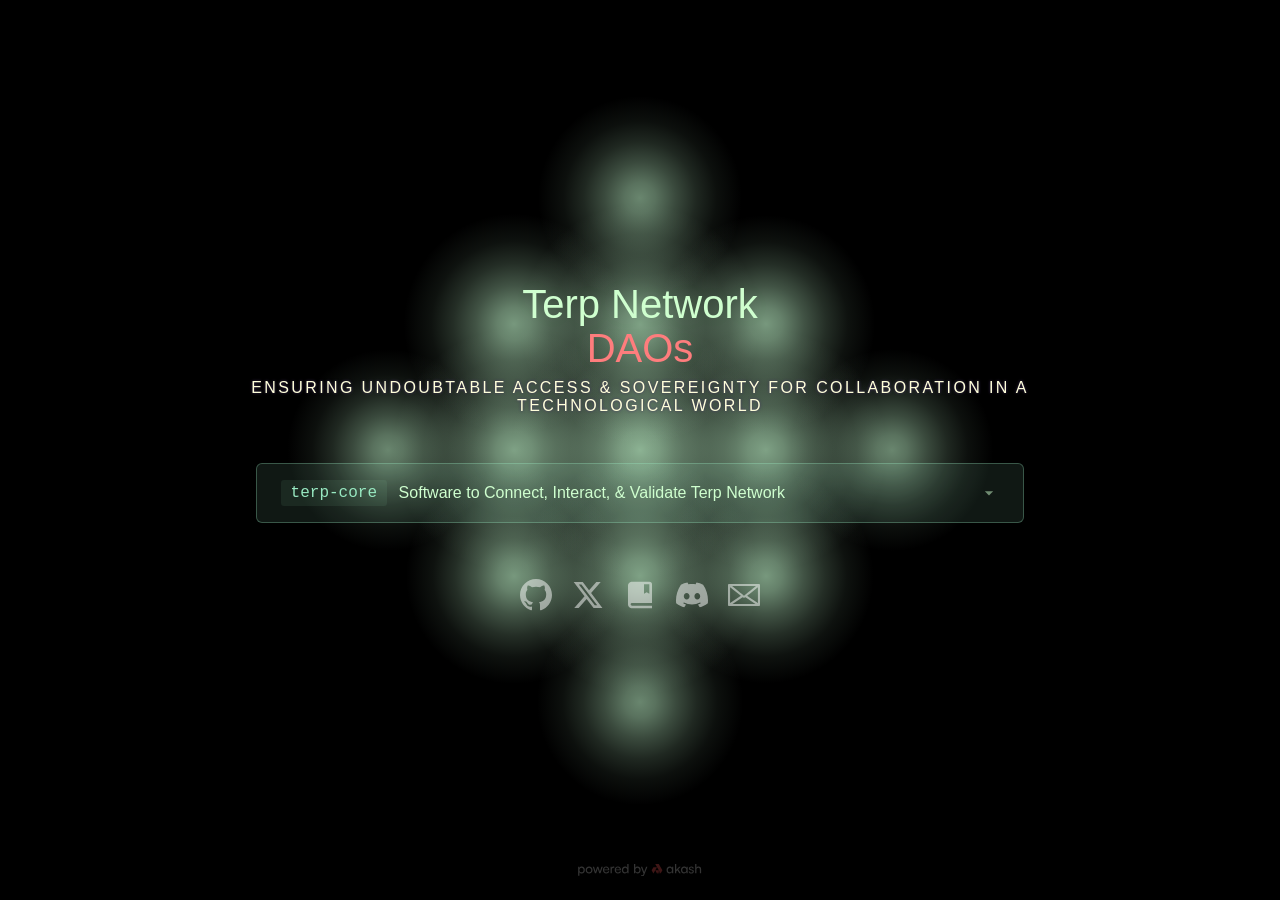
==== index.html @ 967c4ef6 "minimal html impelmentation" ====
<!-- design heavily inspired by: @willmcgugan website for <3 -->
<html lang="en">

<head>
    <meta charset="UTF-8">
    <meta name="viewport" content="width=device-width, initial-scale=1.0">
    <meta name="description"
        content="Terp Network - A L1 Blockchain dedicated to programmable censorship-resistance. Ensuring undoubtable access & sovereignty for collaboration in a technological world.">
    <title>Terp Network - Respect the Hash</title>

    <!-- Favicons -->
    <link rel="icon" type="image/x-icon" href="public/favicon/terp-32x32.png">
    <link rel="icon" type="image/png" sizes="32x32" href="public/favicon/terp-32x32.png">
    <link rel="icon" type="image/png" sizes="16x16" href="public/favicon/terp-16x16.png">
    <link rel="apple-touch-icon" sizes="180x180" href="public/favicon/terp-apple-touch.png">
    <link rel="manifest" href="public/site.webmanifest">

    <!-- Twitter -->
    <meta property="twitter:card" content="summary_large_image">
    <meta property="twitter:url" content="https://x.com/terpnetofficial/">
    <meta property="twitter:title" content="A L1 Blockchain dedicated to programmable censorship-resistance">
    <meta property="twitter:description" content="">
    <meta property="twitter:image" content="">
    <meta name="twitter:creator" content="@terpculture">

    <link rel="preconnect" href="https://fonts.cdnfonts.com/css/satoshi">
    <link rel="preconnect" href="https://fonts.gstatic.com" crossorigin="">
    <link href="https://fonts.cdnfonts.com/css/satoshi" rel="stylesheet">

    <style>
        * {
            margin: 0;
            padding: 0;
            box-sizing: border-box;
        }

        body {
            background-color: #000000;
            color: #f8f8f2;
            font-family: 'Satoshi', sans-serif;
            font-weight: 300;
            min-height: 100vh;
            position: relative;
            overflow-x: hidden;
            display: flex;
            align-items: center;
            justify-content: center;
        }

        .container {
            overflow: visible;
        }

        #glow-canvas {
            position: fixed;
            top: 0;
            left: 0;
            width: 100%;
            height: 100%;
            z-index: 0;
        }

        .container {
            max-width: 800px;
            position: relative;
            z-index: 1;
            text-align: center;
        }

        .title {
            font-size: 2.5rem;
            font-weight: 500;
            color: #cfffcf;
            margin-bottom: 0.5rem;
            text-shadow: 0 0 30px rgba(183, 255, 183, 0.068);
            display: flex;
            flex-direction: column;
            align-items: center;
            justify-content: center;
            line-height: 1.1;
        }

        .title-static {
            white-space: nowrap;
        }

        .title-rotator {
            position: relative;
            height: 2.8rem;
            overflow: hidden;
            -webkit-mask-image: linear-gradient(to bottom,
                    transparent 0%,
                    black 15%,
                    black 85%,
                    transparent 100%);
            mask-image: linear-gradient(to bottom,
                    transparent 0%,
                    black 15%,
                    black 85%,
                    transparent 100%);
        }

        .title-list {
            transition: transform 0.5s ease-in-out;
        }

        .title-item {
            height: 2.8rem;
            display: flex;
            align-items: center;
            justify-content: center;
            white-space: nowrap;
            color: #fe7d7d;
            font-weight: 500;
        }

        .subtitle {
            font-size: 1rem;
            color: #ffffda;
            text-shadow: 0 0 3px rgba(71, 50, 102, 0.935);
            text-transform: uppercase;
            letter-spacing: 0.15em;
            margin-bottom: 2rem;
        }

        .description {
            margin-top: 3rem;
            font-size: 0.9rem;
            line-height: 1.6;
            color: #d2d3d8;
            text-align: center;
            max-width: 600px;
            margin-left: auto;
            margin-right: auto;
        }

        .description a {
            color: #bd93f9;
            text-decoration: none;
            transition: opacity 0.2s ease;
        }

        .description a:hover {
            opacity: 0.8;
            text-decoration: underline;
        }



        .install-section {
            margin: 3rem auto;
            padding: 0 1rem;
            text-align: center;
            max-width: 800px;
        }

        .install-header {
            display: flex;
            align-items: center;
            gap: 0.75rem;
            padding: 1rem 1.5rem;
            background: rgba(152, 232, 193, 0.1);
            border: 1px solid rgba(152, 232, 193, 0.3);
            border-radius: 6px;
            cursor: pointer;
            transition: all 0.3s ease;
            user-select: none;
        }

        .install-header:hover {
            background: rgba(152, 232, 193, 0.15);
            border-color: rgba(152, 232, 193, 0.5);
            box-shadow: 0 0 20px rgba(152, 232, 193, 0.1);
        }

        .install-icon {
            width: 20px;
            height: 20px;
            fill: #98e8c1;
            flex-shrink: 0;
        }

        .install-header span {
            flex: 1;
            color: #cfffcf;
            font-size: 1rem;
            font-weight: 400;
            text-align: left;
        }

        .install-header-code {
            font-family: 'Courier New', monospace;
            color: #98e8c1;
            font-size: 1rem;
            font-weight: 500;
            padding: 0.25rem 0.6rem;
            background: rgba(152, 232, 193, 0.08);
            border-radius: 3px;
            white-space: nowrap;
        }

        .install-subtitle {
            text-align: center;
            background: rgba(30, 26, 26, 0.138);
             padding: 0.25rem 0.6rem;
            color: #fe7d7d;
            font-size: 0.95rem;
            font-weight: 600;
            margin-bottom: 0.75rem;
            padding-bottom: 0.5rem;
            line-height: 1.5;
        }

        .install-content {
            max-height: 0;
            overflow: hidden;
            transition: max-height 0.4s ease;
        }

        .install-content.expanded {
            max-height: 800px;
            padding-top: 1.5rem;
        }

        .install-box-container {
            background: rgba(0, 0, 0, 0.2);
            border: 1px solid rgba(207, 255, 207, 0.2);
            border-radius: 4px;
            overflow: visible;
        }

        .inline-verify {
            border-top: 1px solid rgba(207, 255, 207, 0.15);
            background: rgba(0, 0, 0, 0.15);
            padding: 0.75rem 1.2rem;
            display: flex;
            align-items: center;
            gap: 1rem;
            position: relative;
            overflow: visible;
        }

        .inline-verify-button {
            background: rgba(152, 232, 193, 0.08);
            border: 1px solid rgba(152, 232, 193, 0.25);
            color: rgba(207, 255, 207, 0.8);
            padding: 0.5rem 1rem;
            font-family: 'Satoshi', sans-serif;
            font-size: 0.75rem;
            cursor: pointer;
            border-radius: 3px;
            transition: all 0.2s ease;
            white-space: nowrap;
            display: flex;
            align-items: center;
            gap: 0.5rem;
            position: relative;
            flex-shrink: 0;
        }

        .inline-verify-button svg {
            width: 14px;
            height: 14px;
            fill: rgba(152, 232, 193, 0.7);
            transition: fill 0.2s ease;
        }

        .inline-verify-button:hover {
            background: rgba(152, 232, 193, 0.15);
            border-color: rgba(152, 232, 193, 0.4);
            color: #98e8c1;
        }

        .inline-verify-button:hover svg {
            fill: #98e8c1;
        }

        /* Tooltip Styles */
        .tooltip {
            position: absolute;
            bottom: calc(100% + 10px);
            left: 0;
            background: rgba(0, 0, 0, 0.95);
            border: 1px solid rgba(152, 232, 193, 0.3);
            border-radius: 6px;
            padding: 0.75rem;
            width: 280px;
            max-width: calc(100vw - 2rem);
            opacity: 0;
            visibility: hidden;
            transition: all 0.3s ease;
            z-index: 9999;
            pointer-events: none;
            box-shadow: 0 4px 20px rgba(0, 0, 0, 0.5);
            box-sizing: border-box;
            white-space: normal;
        }

        .tooltip::before {
            content: '';
            position: absolute;
            top: 100%;
            left: 1.5rem;
            border: 6px solid transparent;
            border-top-color: rgba(152, 232, 193, 0.3);
        }

        .tooltip::after {
            content: '';
            position: absolute;
            top: 100%;
            left: 1.5rem;
            border: 5px solid transparent;
            border-top-color: rgba(0, 0, 0, 0.95);
            margin-top: -1px;
        }

        .tooltip-trigger:hover .tooltip {
            opacity: 1;
            visibility: visible;
            bottom: calc(100% + 12px);
        }

        .tooltip-title {
            color: #98e8c1;
            font-size: 0.75rem;
            font-weight: 500;
            margin-bottom: 0.5rem;
            word-wrap: break-word;
            overflow-wrap: break-word;
            hyphens: auto;
            white-space: normal;
        }

        .tooltip-text {
            color: rgba(207, 255, 207, 0.9);
            font-size: 0.7rem;
            line-height: 1.5;
            margin-bottom: 0.5rem;
            word-wrap: break-word;
            overflow-wrap: break-word;
            hyphens: auto;
            white-space: normal;
            max-width: 100%;
        }

        .tooltip-footer {
            color: rgba(207, 255, 207, 0.5);
            font-size: 0.65rem;
            font-style: italic;
            padding-top: 0.5rem;
            border-top: 1px solid rgba(207, 255, 207, 0.1);
            word-wrap: break-word;
            overflow-wrap: break-word;
            hyphens: auto;
            white-space: normal;
            max-width: 100%;
        }

        .inline-checksum {
            display: flex;
            align-items: center;
            gap: 0.5rem;
            flex: 1;
            max-width: 500px;
        }

        .inline-checksum-value {
            flex: 1;
            background: rgba(0, 0, 0, 0.3);
            border: 1px solid rgba(207, 255, 207, 0.15);
            color: #cfffcf;
            padding: 0.4rem 0.6rem;
            font-family: 'Courier New', monospace;
            font-size: 0.65rem;
            border-radius: 3px;
            cursor: text;
            user-select: all;
            transition: all 0.2s ease;
            outline: none;
        }

        .inline-checksum-value:hover,
        .inline-checksum-value:focus {
            background: rgba(152, 232, 193, 0.08);
            border-color: rgba(152, 232, 193, 0.3);
        }

        .inline-copy-btn {
            background: rgba(0, 0, 0, 0.3);
            border: 1px solid rgba(207, 255, 207, 0.15);
            color: rgba(207, 255, 207, 0.5);
            cursor: pointer;
            padding: 0.4rem;
            border-radius: 3px;
            transition: all 0.2s ease;
            display: flex;
            align-items: center;
            justify-content: center;
        }

        .inline-copy-btn:hover {
            background: rgba(152, 232, 193, 0.1);
            border-color: rgba(152, 232, 193, 0.4);
            color: #98e8c1;
        }

        .inline-copy-btn svg {
            width: 14px;
            height: 14px;
            fill: currentColor;
        }

        @media (max-width: 700px) {
            .inline-verify {
                flex-direction: column;
                align-items: stretch;
                gap: 0.75rem;
                padding: 0.9rem 1rem;
            }

            .inline-verify-button {
                width: 100%;
                justify-content: center;
            }

            .inline-checksum {
                max-width: 100%;
            }

            .inline-checksum-value {
                font-size: 0.6rem;
            }

            .tooltip {
                width: 240px;
                left: 50%;
                transform: translateX(-50%);
            }
        }

        @media (max-width: 600px) {
            .countdown-timer {
                gap: 1rem;
            }

            .countdown-value {
                font-size: 2rem;
            }

            .countdown-label {
                font-size: 0.7rem;
            }

            .install-box {
                font-size: 0.6rem !important;
            }

            .copy-button {
                padding: 0.7rem 1rem !important;
                font-size: 0.7rem !important;
            }

            .install-tab {
                font-size: 0.65rem !important;
                padding: 0.4rem 0.8rem !important;
            }
        }

        .install-emoji {
            font-size: 1.2rem;
            user-select: none;
            flex-shrink: 0;
        }

        .install-box {
            background: transparent;
            border: none;
            font-family: 'Courier New', monospace;
            font-weight: 400;
            font-size: 0.85rem;
            color: #ffffda;
            flex: 1;
            cursor: text;
            user-select: all;
            outline: none;
            padding: 0;
        }

        .copy-button {
            background: rgba(0, 0, 0, 0.3);
            border: 1px solid rgba(207, 255, 207, 0.2);
            border-left: none;
            border-radius: 0;
            color: #cfffcf;
            padding: 0.9rem 1.3rem;
            font-family: 'Satoshi', sans-serif;
            font-weight: 300;
            font-size: 0.85rem;
            cursor: pointer;
            transition: all 0.3s ease;
            display: flex;
            align-items: center;
            justify-content: center;
            position: relative;
            overflow: hidden;
        }

        .copy-button::before {
            content: '';
            position: absolute;
            top: 0;
            left: -100%;
            width: 100%;
            height: 100%;
            background: linear-gradient(90deg, transparent, rgba(152, 232, 193, 0.1), transparent);
            transition: left 0.5s ease;
        }

        .copy-button:hover::before {
            left: 100%;
        }

        .copy-button:hover {
            background: rgba(152, 232, 193, 0.1);
            border-color: rgba(152, 232, 193, 0.5);
            color: #98e8c1;
            box-shadow: 0 0 20px rgba(152, 232, 193, 0.1);
        }

        .copy-button:active {
            background: rgba(152, 232, 193, 0.2);
            transform: scale(0.98);
        }

        .copy-button.copied {
            border-color: #98e8c1;
            background: rgba(152, 232, 193, 0.15);
        }

        .copy-button svg {
            width: 18px;
            height: 18px;
            fill: #cfffcf;
            transition: fill 0.3s ease;
        }

        .copy-button:hover svg {
            fill: #98e8c1;
        }

        .copy-button.copied svg {
            fill: #98e8c1;
        }

        .install-tabs {
            display: flex;
            gap: 0;
            margin: 0 0 1rem 0;
            border-radius: 4px 4px 0 0;
            overflow: hidden;
        }

        .install-tab {
            background: rgba(0, 0, 0, 0.3);
            border: 1px solid rgba(207, 255, 207, 0.2);
            border-bottom: none;
            color: rgba(207, 255, 207, 0.5);
            padding: 0.6rem 1.5rem;
            font-family: 'Satoshi', sans-serif;
            font-weight: 300;
            font-size: 0.8rem;
            cursor: pointer;
            transition: all 0.3s ease;
            letter-spacing: 0.05em;
            flex: 1;
            text-align: center;
            user-select: none;
            position: relative;
        }

        .install-tab:first-child {
            border-right: none;
            border-radius: 4px 0 0 0;
        }

        .install-tab:last-child {
            border-radius: 0 4px 0 0;
        }

        .install-tab::after {
            content: '';
            position: absolute;
            bottom: 0;
            left: 0;
            width: 100%;
            height: 2px;
            background: #98e8c1;
            transform: scaleX(0);
            transition: transform 0.3s ease;
        }

        .install-tab:hover {
            background: rgba(152, 232, 193, 0.05);
            color: #98e8c1;
            border-color: rgba(152, 232, 193, 0.3);
        }

        .install-tab.active {
            background: rgba(152, 232, 193, 0.1);
            color: #cfffcf;
            border-color: rgba(207, 255, 207, 0.4);
            box-shadow: 0 0 15px rgba(152, 232, 193, 0.1);
        }

        .install-tab.active::after {
            transform: scaleX(1);
        }

        .install-wrapper {
            display: flex;
            gap: 0;
            margin-bottom: 1.5rem;
        }

        .install-input-wrapper {
            background: rgba(0, 0, 0, 0.3);
            border: 1px solid rgba(207, 255, 207, 0.2);
            border-radius: 0;
            display: flex;
            align-items: center;
            flex: 1;
            padding: 0.9rem 1.2rem;
            gap: 0.7rem;
            transition: all 0.3s ease;
            backdrop-filter: blur(10px);
        }

        .install-input-wrapper:focus-within {
            border-color: rgba(152, 232, 193, 0.5);
            box-shadow: 0 0 20px rgba(152, 232, 193, 0.1);
            background: rgba(152, 232, 193, 0.05);
        }

        .verify-subsection {
            margin-top: 1rem;
        }

        .verify-header {
            display: flex;
            align-items: center;
            gap: 0.5rem;
            padding: 0.75rem 1rem;
            background: rgba(0, 0, 0, 0.2);
            border: 1px solid rgba(207, 255, 207, 0.15);
            border-radius: 4px 4px 0 0;
            cursor: pointer;
            transition: all 0.3s ease;
            user-select: none;
        }

        .verify-header:hover {
            background: rgba(152, 232, 193, 0.05);
            border-color: rgba(152, 232, 193, 0.3);
        }

        .verify-icon {
            width: 16px;
            height: 16px;
            fill: #98e8c1;
            flex-shrink: 0;
        }

        .verify-header span {
            flex: 1;
            color: rgba(207, 255, 207, 0.8);
            font-size: 0.85rem;
            font-weight: 400;
        }

        .expand-icon {
            width: 20px;
            height: 20px;
            fill: rgba(207, 255, 207, 0.5);
            transition: transform 0.3s ease;
        }

        .expand-icon.expanded {
            transform: rotate(180deg);
        }

        .verify-content {
            max-height: 0;
            overflow: hidden;
            transition: max-height 0.3s ease;
            background: rgba(0, 0, 0, 0.2);
            border: 1px solid rgba(207, 255, 207, 0.15);
            border-top: none;
            border-radius: 0 0 4px 4px;
        }

        .verify-content.expanded {
            max-height: 500px;
            padding: 1.5rem 1rem;
        }

        .verify-button {
            width: 100%;
            background: rgba(152, 232, 193, 0.1);
            border: 1px solid rgba(152, 232, 193, 0.3);
            color: #cfffcf;
            padding: 0.75rem 1.5rem;
            font-family: 'Satoshi', sans-serif;
            font-size: 0.85rem;
            cursor: pointer;
            border-radius: 4px;
            transition: all 0.3s ease;
            display: flex;
            align-items: center;
            justify-content: center;
            gap: 0.5rem;
        }

        .verify-button:hover {
            background: rgba(152, 232, 193, 0.2);
            border-color: rgba(152, 232, 193, 0.5);
            box-shadow: 0 0 15px rgba(152, 232, 193, 0.1);
        }

        .verify-button:active {
            transform: scale(0.98);
        }

        .checksum-result {
            margin-top: 1rem;
            padding: 1rem;
            background: rgba(0, 0, 0, 0.3);
            border-radius: 4px;
        }

        .checksum-result .checksum-label {
            color: rgba(207, 255, 207, 0.6);
            font-size: 0.75rem;
            font-weight: 500;
            margin-bottom: 0.5rem;
        }

        .checksum-display {
            display: flex;
            align-items: center;
            gap: 0.5rem;
        }

        .checksum-value {
            flex: 1;
            color: #cfffcf;
            word-break: break-all;
            user-select: all;
            cursor: text;
            padding: 0.5rem;
            background: rgba(0, 0, 0, 0.4);
            border-radius: 4px;
            font-family: 'Courier New', monospace;
            font-size: 0.7rem;
            transition: all 0.2s ease;
        }

        .checksum-value:hover {
            background: rgba(152, 232, 193, 0.1);
        }

        .checksum-copy-btn {
            background: transparent;
            border: 1px solid rgba(207, 255, 207, 0.2);
            color: rgba(207, 255, 207, 0.5);
            cursor: pointer;
            padding: 0.5rem;
            border-radius: 4px;
            transition: all 0.2s ease;
            display: flex;
            align-items: center;
            justify-content: center;
        }

        .checksum-copy-btn:hover {
            background: rgba(152, 232, 193, 0.1);
            border-color: rgba(152, 232, 193, 0.5);
            color: #98e8c1;
        }

        .checksum-copy-btn svg {
            width: 16px;
            height: 16px;
            fill: currentColor;
        }

        .verify-hint {
            margin-top: 1rem;
            font-size: 0.75rem;
            color: rgba(207, 255, 207, 0.5);
            line-height: 1.5;
            text-align: center;
        }

        .social-link {
            display: inline-flex;
            align-items: center;
            justify-content: center;
            margin-top: 0.5rem;
            margin-left: 0.5rem;
            margin-right: 0.5rem;
        }

        .social-link svg {
            width: 32px;
            height: 32px;
            fill: #ffffff;
            opacity: 0.5;
            transition: fill 0.2s ease, opacity 0.2s ease;
        }

        .social-link:hover svg {
            fill: #98e8c1;
            opacity: 1;
        }


        .footer {
            position: fixed;
            bottom: 0;
            left: 0;
            width: 100%;
            text-align: center;
            font-size: 0.8rem;
            font-weight: 500;
            color: #6272a4;
            padding: 1.5rem;
            z-index: 10;
        }

        .footer svg {
            opacity: 25%;
            max-width: 100%;
            width: 10%;
            height: auto;
        }
    </style>
</head>

<body>
    <canvas id="glow-canvas"></canvas>
    <div class="container">
        <div class="title">
            <span class="title-static">Terp Network</span>
            <div class="title-rotator">
                <div class="title-list" id="titleList">
                    <div class="title-item">DAOs</div>
                    <div class="title-item">Staking</div>
                    <div class="title-item">Validators</div>
                    <div class="title-item">Tokenization</div>
                    <div class="title-item">WASM</div>
                    <div class="title-item">Smart Contracts</div>
                    <div class="title-item">Privacy</div>
                    <div class="title-item">Account Abstraction</div>
                    <div class="title-item">Interoperability</div>
                    <div class="title-item">Modularity</div>
                    <div class="title-item">Transparency</div>
                    <div class="title-item">Openness</div>
                    <div class="title-item">Governance</div>
                    <div class="title-item">Technology</div>
                    <div class="title-item">Trustlessness</div>
                    <div class="title-item">Permissionlessness</div>
                </div>
            </div>
        </div>
        <div class="subtitle">Ensuring undoubtable access & sovereignty for collaboration in a technological world</div>

        <div class="install-section">
            <!-- Main Installation Header -->
            <div class="install-header" onclick="toggleInstall()">
                <code class="install-header-code">terp-core</code>
                <span>Software to Connect, Interact, & Validate Terp Network</span>
                <svg xmlns="http://www.w3.org/2000/svg" viewBox="0 0 24 24" class="expand-icon"
                    id="install-expand-icon">
                    <path d="M7 10l5 5 5-5z" />
                </svg>
            </div>

            <!-- Installation Content (Collapsible) -->
            <div class="install-content" id="install-content">
                <div class="install-subtitle">
                To install the primary software for Terp-Network, copy and paste this script into your terminal:
                </div>
                <div class="install-tabs">
                    <div class="install-tab active" data-tab="shell" onclick="switchTab('shell')">macOS &amp; Linux
                    </div>
                    <!-- <div class="install-tab" data-tab="python" onclick="switchTab('python')">UV TOOL</div> -->
                </div>

                <div class="install-box-container">
                    <div class="install-wrapper">
                        <div class="install-input-wrapper">
                            <input type="text" class="install-box" id="install-command"
                                value="curl -sL https://terp.network/install | python3" size="50" readonly=""
                                onclick="this.select()">
                        </div>
                        <button class="copy-button" onclick="copyToClipboard()">
                            <svg xmlns="http://www.w3.org/2000/svg" viewBox="0 0 24 24">
                                <path
                                    d="M16 1H4c-1.1 0-2 .9-2 2v14h2V3h12V1zm3 4H8c-1.1 0-2 .9-2 2v14c0 1.1.9 2 2 2h11c1.1 0 2-.9 2-2V7c0-1.1-.9-2-2-2zm0 16H8V7h11v14z">
                                </path>
                            </svg>
                        </button>
                    </div>

                    <!-- Inline Verification Section -->
                    <div class="inline-verify">
                        <button onclick="verifyInstallerChecksums()" class="inline-verify-button tooltip-trigger">
                            <svg xmlns="http://www.w3.org/2000/svg" viewBox="0 0 24 24">
                                <path
                                    d="M12 1L3 5v6c0 5.55 3.84 10.74 9 12 5.16-1.26 9-6.45 9-12V5l-9-4zm-2 16l-4-4 1.41-1.41L10 14.17l6.59-6.59L18 9l-8 8z" />
                            </svg>
                            <span>Verify Install Tooling Integrity</span>
                            <div class="tooltip">
                                <div class="tooltip-title">Client-Side Verification</div>
                                <div class="tooltip-text">
                                    Calculates SHA-256 hash of the installer script directly in your browser.
                                    Compare this with checksums from trusted sources (GitHub, docs) before running.
                                </div>
                                <div class="tooltip-footer">
                                    🔮 Future: On-chain verification via smart contract
                                </div>
                            </div>
                        </button>
                        <div class="inline-checksum" id="inline-checksum" style="display: none;">
                            <input type="text" class="inline-checksum-value" id="sha256-checksum" readonly
                                value="Click Verify">
                            <button class="inline-copy-btn" onclick="copyChecksum('sha256')" title="Copy checksum">
                                <svg xmlns="http://www.w3.org/2000/svg" viewBox="0 0 24 24">
                                    <path
                                        d="M16 1H4c-1.1 0-2 .9-2 2v14h2V3h12V1zm3 4H8c-1.1 0-2 .9-2 2v14c0 1.1.9 2 2 2h11c1.1 0 2-.9 2-2V7c0-1.1-.9-2-2-2zm0 16H8V7h11v14z" />
                                </svg>
                            </button>
                        </div>
                    </div>
                </div>
            </div>
        </div>

        <div class="description">
            <a href="https://github.com/terpnetwork" class="social-link" title="GitHub">
                <svg xmlns="http://www.w3.org/2000/svg" viewBox="0 0 24 24">
                    <path
                        d="M12 0c-6.626 0-12 5.373-12 12 0 5.302 3.438 9.8 8.207 11.387.599.111.793-.261.793-.577v-2.234c-3.338.726-4.033-1.416-4.033-1.416-.546-1.387-1.333-1.756-1.333-1.756-1.089-.745.083-.729.083-.729 1.205.084 1.839 1.237 1.839 1.237 1.07 1.834 2.807 1.304 3.492.997.107-.775.418-1.305.762-1.604-2.665-.305-5.467-1.334-5.467-5.931 0-1.311.469-2.381 1.236-3.221-.124-.303-.535-1.524.117-3.176 0 0 1.008-.322 3.301 1.23.957-.266 1.983-.399 3.003-.404 1.02.005 2.047.138 3.006.404 2.291-1.552 3.297-1.23 3.297-1.23.653 1.653.242 2.874.118 3.176.77.84 1.235 1.911 1.235 3.221 0 4.609-2.807 5.624-5.479 5.921.43.372.823 1.102.823 2.222v3.293c0 .319.192.694.801.576 4.765-1.589 8.199-6.086 8.199-11.386 0-6.627-5.373-12-12-12z">
                    </path>
                </svg>
            </a>
            <a href="https://x.com/terpnetofficial" class="social-link" title="Twitter">
                <svg xmlns="http://www.w3.org/2000/svg" viewBox="0 0 24 24">
                    <path
                        d="M18.244 2.25h3.308l-7.227 8.26 8.502 11.24H16.17l-5.214-6.817L4.99 21.75H1.68l7.73-8.835L1.254 2.25H8.08l4.713 6.231zm-1.161 17.52h1.833L7.084 4.126H5.117z">
                    </path>
                </svg>
            </a>
            <a href="https://docs.terp.network" class="social-link" title="Docs">
                <svg xmlns="http://www.w3.org/2000/svg" viewBox="0 0 24 24">
                    <path
                        d="M19 2H6c-1.206 0-3 .799-3 3v14c0 2.201 1.794 3 3 3h15v-2H6.012C5.55 19.988 5 19.806 5 19c0-.101.009-.191.024-.273.112-.576.584-.717.988-.727H21V4a2 2 0 0 0-2-2zm0 9-2-1-2 1V4h4v7z">
                    </path>
                </svg>
            </a>
            <a href="https://discord.gg/W3QnHe77S6" class="social-link" title="Discord">
                <svg xmlns="http://www.w3.org/2000/svg" xmlns:xlink="http://www.w3.org/1999/xlink" width="800px"
                    height="800px" viewBox="0 -28.5 256 256" version="1.1" preserveAspectRatio="xMidYMid">
                    <g>
                        <path
                            d="M216.856339,16.5966031 C200.285002,8.84328665 182.566144,3.2084988 164.041564,0 C161.766523,4.11318106 159.108624,9.64549908 157.276099,14.0464379 C137.583995,11.0849896 118.072967,11.0849896 98.7430163,14.0464379 C96.9108417,9.64549908 94.1925838,4.11318106 91.8971895,0 C73.3526068,3.2084988 55.6133949,8.86399117 39.0420583,16.6376612 C5.61752293,67.146514 -3.4433191,116.400813 1.08711069,164.955721 C23.2560196,181.510915 44.7403634,191.567697 65.8621325,198.148576 C71.0772151,190.971126 75.7283628,183.341335 79.7352139,175.300261 C72.104019,172.400575 64.7949724,168.822202 57.8887866,164.667963 C59.7209612,163.310589 61.5131304,161.891452 63.2445898,160.431257 C105.36741,180.133187 151.134928,180.133187 192.754523,160.431257 C194.506336,161.891452 196.298154,163.310589 198.110326,164.667963 C191.183787,168.842556 183.854737,172.420929 176.223542,175.320965 C180.230393,183.341335 184.861538,190.991831 190.096624,198.16893 C211.238746,191.588051 232.743023,181.531619 254.911949,164.955721 C260.227747,108.668201 245.831087,59.8662432 216.856339,16.5966031 Z M85.4738752,135.09489 C72.8290281,135.09489 62.4592217,123.290155 62.4592217,108.914901 C62.4592217,94.5396472 72.607595,82.7145587 85.4738752,82.7145587 C98.3405064,82.7145587 108.709962,94.5189427 108.488529,108.914901 C108.508531,123.290155 98.3405064,135.09489 85.4738752,135.09489 Z M170.525237,135.09489 C157.88039,135.09489 147.510584,123.290155 147.510584,108.914901 C147.510584,94.5396472 157.658606,82.7145587 170.525237,82.7145587 C183.391518,82.7145587 193.761324,94.5189427 193.539891,108.914901 C193.539891,123.290155 183.391518,135.09489 170.525237,135.09489 Z">

                        </path>
                    </g>
                </svg>
            </a>

            <a href="mailto:team.terp@protonmail.com" class="social-link" title="Email team.terp@protonmail.com">
                <svg xmlns="http://www.w3.org/2000/svg" xmlns:xlink="http://www.w3.org/1999/xlink" fill="#000000"
                    version="1.1" id="Layer_1" viewBox="0 0 512 512">
                    <path
                        d="M495.313,79.017H16.687C7.639,79.017,0,86.359,0,95.704v320.592c0,9.216,7.471,16.687,16.687,16.687h478.625    c9.216,0,16.687-7.471,16.687-16.687V95.704C512,86.326,504.297,79.017,495.313,79.017z M447.954,112.391L255.999,266.844    c-5.689-4.578-177.914-143.155-191.955-154.453H447.954z M33.375,130.55l172.697,138.958L33.375,385.815V130.55z M72.64,399.608    l160.655-108.197c2.542,2.045,10.07,9.1,22.705,9.1c12.32,0,19.541-6.554,22.767-9.15l161.409,108.247H72.64z M478.624,385.21    L306.006,269.444L478.624,130.55V385.21z" />

                </svg>
            </a>
        </div>


        <div class="footer">
            <a href="https://akash.network" title="Akash Network">
                <svg width="1007" height="102" viewBox="0 0 1007 102" fill="none" xmlns="http://www.w3.org/2000/svg">
                    <path fill-rule="evenodd" clip-rule="evenodd"
                        d="M803.335 76.0557V60.7423L812.479 51.1576L828.233 76.0557H840.131L819.64 43.6662L840.241 22.1834H827.242L803.335 47.5221V0.0351562H792.979V76.0557H803.335ZM769.782 22.1834L769.011 32.0985C765.485 24.3867 757.663 20.641 749.401 20.641C733.977 20.641 724.062 32.2087 724.062 48.7339C724.062 65.149 733.206 77.4879 749.07 77.4879C757.994 77.4879 764.934 73.1913 768.57 66.2507L769.451 76.0557H778.926V22.1834H769.782ZM768.35 49.1746C768.35 60.3016 761.85 68.1235 751.274 68.1235C740.697 68.1235 734.528 60.1914 734.528 49.1746C734.528 38.0476 740.808 30.1155 751.384 30.1155C761.96 30.1155 768.35 37.9374 768.35 49.1746ZM886.981 32.0985L887.752 22.1834H896.896V76.0557H887.422L886.541 66.2507C882.905 73.1913 875.964 77.4879 867.041 77.4879C851.176 77.4879 842.032 65.149 842.032 48.7339C842.032 32.2087 851.948 20.641 867.371 20.641C875.634 20.641 883.456 24.3867 886.981 32.0985ZM869.244 68.1235C879.82 68.1235 886.32 60.3016 886.32 49.1746C886.32 37.9374 879.93 30.1155 869.354 30.1155C858.778 30.1155 852.498 38.0476 852.498 49.1746C852.498 60.1914 858.668 68.1235 869.244 68.1235ZM905.247 60.4118C905.247 70.6574 913.289 77.3777 925.958 77.3777C938.738 77.3777 947.551 70.8778 947.551 60.6321C947.551 52.5898 943.034 48.4034 933.891 46.2L924.416 43.8865C919.128 42.5645 916.484 40.1408 916.484 36.5052C916.484 31.5477 920.119 28.6833 926.619 28.6833C932.899 28.6833 936.535 32.0985 936.755 37.4967H946.67C946.45 27.2511 938.738 20.641 926.95 20.641C915.052 20.641 906.679 26.9206 906.679 36.8357C906.679 44.7679 911.196 49.5051 920.78 51.8186L930.255 54.022C935.874 55.4542 937.636 57.6576 937.636 61.2931C937.636 66.2507 933.45 69.2252 926.179 69.2252C919.348 69.2252 915.162 65.9202 915.162 60.4118H905.247ZM983.713 30.1155C973.688 30.1155 968.29 37.3866 968.29 46.6407V75.9455H957.934V0.0351562H968.29V30.446C971.705 24.6071 978.205 20.641 986.578 20.641C1000.35 20.641 1006.96 29.3443 1006.96 43.1153V76.0557H996.603V45.4289C996.603 34.5222 991.425 30.1155 983.713 30.1155ZM383.618 77.3895C392.211 77.3895 399.482 73.6438 403.008 66.2625L403.889 76.0675H413.143V0.300799H402.897V30.8985C399.262 24.2884 392.321 20.6528 384.059 20.6528C368.084 20.6528 358.5 32.7714 358.5 49.2966C358.5 65.7117 367.974 77.3895 383.618 77.3895ZM385.711 68.0252C375.135 68.0252 368.966 60.0931 368.966 48.9661C368.966 37.9493 375.135 30.0171 385.711 30.0171C396.287 30.0171 402.787 37.9493 402.787 48.9661C402.787 60.2033 396.287 68.0252 385.711 68.0252ZM11.2611 95.131H0.905273V22.1952H10.2696L11.0408 31.89C14.6763 24.5087 21.9474 20.6528 30.5406 20.6528C45.9641 20.6528 55.5488 32.2205 55.5488 48.7458C55.5488 65.1608 46.515 77.4997 30.5406 77.4997C21.9474 77.4997 14.7865 73.8641 11.2611 67.254V95.131ZM28.3372 30.1273C17.761 30.1273 11.3713 37.9493 11.3713 49.1864C11.3713 60.2033 17.761 68.1354 28.3372 68.1354C38.9133 68.1354 45.1929 60.2033 45.1929 49.1864C45.1929 38.0594 38.9133 30.1273 28.3372 30.1273ZM90.4291 77.3895C74.2343 77.3895 62.3362 65.7117 62.3362 49.0763C62.3362 32.4408 74.2343 20.763 90.4291 20.763C106.514 20.763 118.412 32.4408 118.412 49.0763C118.412 65.7117 106.514 77.3895 90.4291 77.3895ZM90.4291 30.0171C79.9631 30.0171 72.8022 37.8391 72.8022 49.0763C72.8022 60.3134 79.9631 68.1354 90.4291 68.1354C100.785 68.1354 108.056 60.3134 108.056 49.0763C108.056 37.8391 100.785 30.0171 90.4291 30.0171ZM137.867 76.0675H148.113L157.477 47.3136C159.46 40.8136 160.451 37.2883 161.002 34.6442C161.553 37.6188 162.655 41.8052 164.417 47.2034L173.782 76.0675H183.587L201.985 22.1952H191.188L182.155 50.178C180.612 54.9152 179.621 58.6609 178.739 62.9575C177.858 59.1016 176.095 52.822 175.214 50.178L166.29 22.1952H155.714L146.68 50.178C145.468 53.7033 144.036 58.2202 143.155 62.9575C142.163 58.2202 141.062 54.144 139.85 50.178L130.926 22.1952H120.24L137.867 76.0675ZM255.54 59.3219C252.896 70.8896 243.862 77.3895 230.531 77.3895C214.667 77.3895 203.76 65.932 203.76 49.1864C203.76 32.3307 214.447 20.6528 230.091 20.6528C245.404 20.6528 255.429 31.229 255.429 47.2034V51.0593L213.786 51.1695C214.557 62.5168 220.506 68.7964 230.752 68.7964C238.794 68.7964 244.082 65.4913 245.845 59.3219H255.54ZM245.074 44.2289C245.074 35.3052 239.235 29.3561 230.091 29.3561C221.057 29.3561 215.328 34.7544 214.006 44.2289H245.074ZM296.742 21.7545C294.648 21.3138 293.106 21.0935 291.233 21.0935C283.852 21.0935 278.454 24.8392 276.25 30.4578L275.589 22.3054H265.895V76.0675H276.25V47.5339C276.25 37.1781 282.31 31.229 292.115 31.229H296.742V21.7545ZM351.67 59.3219C349.026 70.8896 339.992 77.3895 326.662 77.3895C310.798 77.3895 299.891 65.932 299.891 49.1864C299.891 32.3307 310.577 20.6528 326.221 20.6528C341.535 20.6528 351.56 31.229 351.56 47.2034V51.0593L309.916 51.1695C310.687 62.5168 316.637 68.7964 326.882 68.7964C334.924 68.7964 340.213 65.4913 341.975 59.3219H351.67ZM341.204 44.2289C341.204 35.3052 335.365 29.3561 326.221 29.3561C317.187 29.3561 311.459 34.7544 310.137 44.2289H341.204ZM466.991 76.0675L467.762 66.2625C471.288 73.6438 478.449 77.3895 486.932 77.3895C502.576 77.3895 512.27 65.7117 512.27 49.4068C512.27 32.7714 503.016 20.6528 487.593 20.6528C478.779 20.6528 471.508 24.3986 467.983 31.4493V0.300799H457.627V76.0675H466.991ZM468.093 48.9661C468.093 37.9493 474.483 30.0171 485.059 30.0171C495.635 30.0171 501.915 37.9493 501.915 48.9661C501.915 60.0931 495.635 68.0252 485.059 68.0252C474.483 68.0252 468.093 60.2033 468.093 48.9661ZM515.576 100.194C518.331 100.855 521.195 101.296 524.61 101.296C532.873 101.296 538.271 97.4402 541.907 88.186L567.355 22.1952H556.669L540.695 65.6015L525.051 22.1952H514.144L535.847 78.9319L533.974 84.1098C531.441 90.9402 527.475 91.7114 522.517 91.7114H515.576V100.194Z"
                        fill="#CECECE" />
                    <path d="M660.828 51.333L675.353 76.9956H646.012L631.333 51.333H660.828Z"
                        fill="url(#paint0_linear_233_453)" />
                    <path d="M675.345 77L690 51.3374L660.667 0H631.333L675.345 77Z" fill="#FA5757" />
                    <path d="M616.667 25.6562H646L616.679 76.9938L602 51.3312L616.667 25.6562Z" fill="#FA5757" />
                    <defs>
                        <linearGradient id="paint0_linear_233_453" x1="648.003" y1="59.1623" x2="675.376" y2="76.9297"
                            gradientUnits="userSpaceOnUse">
                            <stop stop-color="#FA5757" />
                            <stop offset="0.0240912" stop-color="#FA5757" stop-opacity="0.99831" />
                            <stop offset="0.045037" stop-color="#FA5757" stop-opacity="0.992615" />
                            <stop offset="0.064967" stop-color="#FA5757" stop-opacity="0.981977" />
                            <stop offset="0.0860106" stop-color="#FA5757" stop-opacity="0.96546" />
                            <stop offset="0.110297" stop-color="#FA5757" stop-opacity="0.942125" />
                            <stop offset="0.139956" stop-color="#FA5757" stop-opacity="0.911036" />
                            <stop offset="0.177117" stop-color="#FA5757" stop-opacity="0.871255" />
                            <stop offset="0.223909" stop-color="#FA5757" stop-opacity="0.821844" />
                            <stop offset="0.282462" stop-color="#FA5757" stop-opacity="0.761867" />
                            <stop offset="0.354904" stop-color="#FA5757" stop-opacity="0.690386" />
                            <stop offset="0.443367" stop-color="#FA5757" stop-opacity="0.606463" />
                            <stop offset="0.549978" stop-color="#FA5757" stop-opacity="0.509162" />
                            <stop offset="0.676868" stop-color="#FA5757" stop-opacity="0.397545" />
                            <stop offset="0.826165" stop-color="#FA5757" stop-opacity="0.270674" />
                            <stop offset="1" stop-color="#FA5757" stop-opacity="0.127613" />
                        </linearGradient>
                    </defs>
                </svg>
            </a>
        </div>
    </div>

    <script>
        // Install commands for different platforms
        const installCommands = {
            shell: "curl -sL https://terp.network/install | python3",
            python: "uvx --from terp-core terpd"
        };

        // Switch between install tabs
        function switchTab(tab) {
            // Update tab active state
            document.querySelectorAll('.install-tab').forEach(el => {
                el.classList.remove('active');
            });
            document.querySelector(`[data-tab="${tab}"]`).classList.add('active');

            // Update install command
            const commandInput = document.getElementById('install-command');
            commandInput.value = installCommands[tab];
            commandInput.size = installCommands[tab].length + 10;
        }

        // Copy install command to clipboard
        function copyToClipboard() {
            const commandInput = document.getElementById('install-command');
            commandInput.select();
            commandInput.setSelectionRange(0, 99999); // For mobile devices

            try {
                navigator.clipboard.writeText(commandInput.value).then(() => {
                    // Visual feedback
                    const button = event.currentTarget;
                    button.classList.add('copied');
                    setTimeout(() => {
                        button.classList.remove('copied');
                    }, 2000);
                }).catch(err => {
                    // Fallback for older browsers
                    document.execCommand('copy');
                    const button = event.currentTarget;
                    button.classList.add('copied');
                    setTimeout(() => {
                        button.classList.remove('copied');
                    }, 2000);
                });
            } catch (err) {
                console.error('Failed to copy:', err);
            }
        }

        // Toggle install section
        function toggleInstall() {
            const content = document.getElementById('install-content');
            const icon = document.getElementById('install-expand-icon');

            if (content.classList.contains('expanded')) {
                content.classList.remove('expanded');
                icon.classList.remove('expanded');
            } else {
                content.classList.add('expanded');
                icon.classList.add('expanded');
            }
        }

        // Copy checksum to clipboard
        function copyChecksum(type) {
            const checksumElement = document.getElementById(`${type}-checksum`);
            const checksum = checksumElement.value;

            if (checksum === 'Click Calculate' || checksum === 'Calculating...' || checksum.includes('Error')) return;

            // Select and copy
            checksumElement.select();
            checksumElement.setSelectionRange(0, 99999);

            navigator.clipboard.writeText(checksum).then(() => {
                // Visual feedback
                const originalBg = checksumElement.style.background;
                const originalBorder = checksumElement.style.borderColor;
                checksumElement.style.background = 'rgba(152, 232, 193, 0.25)';
                checksumElement.style.borderColor = 'rgba(152, 232, 193, 0.5)';
                setTimeout(() => {
                    checksumElement.style.background = originalBg || 'rgba(0, 0, 0, 0.3)';
                    checksumElement.style.borderColor = originalBorder || 'rgba(207, 255, 207, 0.15)';
                }, 1000);
            }).catch(err => {
                console.error('Failed to copy checksum:', err);
            });
        }

        // Calculate SHA-256 checksum
        async function calculateSHA256(content) {
            const encoder = new TextEncoder();
            const data = encoder.encode(content);
            const hashBuffer = await crypto.subtle.digest('SHA-256', data);
            const hashArray = Array.from(new Uint8Array(hashBuffer));
            return hashArray.map(b => b.toString(16).padStart(2, '0')).join('');
        }

        // Fetch and verify installer script checksums
        async function verifyInstallerChecksums() {
            const sha256Element = document.getElementById('sha256-checksum');
            const inlineChecksumDiv = document.getElementById('inline-checksum');

            // Show loading state
            sha256Element.value = 'Calculating...';
            sha256Element.style.color = '#cfffcf';
            inlineChecksumDiv.style.display = 'flex';

            try {
                let scriptContent;

                // Try fetching from nginx endpoint first
                try {
                    const response = await fetch('/install');
                    if (response.ok) {
                        scriptContent = await response.text();
                    } else {
                        throw new Error('Nginx endpoint not available');
                    }
                } catch (fetchError) {
                    // Fallback: try direct file path (for local development)
                    console.log('Trying fallback path...');
                    const fallbackResponse = await fetch('install/terp-installer.py');
                    if (!fallbackResponse.ok) {
                        throw new Error(`Failed to fetch installer script`);
                    }
                    scriptContent = await fallbackResponse.text();
                }

                // Calculate SHA-256
                const sha256 = await calculateSHA256(scriptContent);
                sha256Element.value = sha256;

                // Highlight the checksum briefly
                sha256Element.style.background = 'rgba(152, 232, 193, 0.2)';
                sha256Element.style.borderColor = 'rgba(152, 232, 193, 0.4)';
                setTimeout(() => {
                    sha256Element.style.background = 'rgba(0, 0, 0, 0.3)';
                    sha256Element.style.borderColor = 'rgba(207, 255, 207, 0.15)';
                }, 2000);

            } catch (error) {
                console.error('Failed to verify checksums:', error);
                sha256Element.value = `Error: ${error.message}`;
                sha256Element.style.color = '#fe7d7d';
            }
        }

        // Title word rotator
        (function () {
            const titleList = document.getElementById('titleList');
            const itemHeight = 2.8;
            const totalItems = 16;
            let currentIndex = 0;

            function rotateTitle() {
                currentIndex++;
                titleList.style.transform = `translateY(-${currentIndex * itemHeight}rem)`;

                if (currentIndex >= totalItems) {
                    setTimeout(() => {
                        titleList.style.transition = 'none';
                        currentIndex = 0;
                        titleList.style.transform = `translateY(0)`;
                        setTimeout(() => {
                            titleList.style.transition = 'transform 0.5s ease-in-out';
                        }, 50);
                    }, 500);
                }
            }

            setTimeout(() => {
                rotateTitle();
                setInterval(rotateTitle, 2500);
            }, 2000);
        })();

        // Glowing orbs pattern
        const canvas = document.getElementById('glow-canvas');
        const ctx = canvas.getContext('2d');
        let width, height, centerX, centerY;
        let time = 0;

        function resizeCanvas() {
            width = window.innerWidth;
            height = window.innerHeight;
            canvas.width = width;
            canvas.height = height;
            centerX = width / 2;
            centerY = height / 2;
        }

        resizeCanvas();
        window.addEventListener('resize', resizeCanvas);

        // Diamond grid pattern matching the reference image
        // Structure: cross shape forming a diamond lattice with D4 symmetry
        // Grid coordinates where spacing = 1 unit, then scaled

        const gridSpacing = 1.0; // Unit spacing between orbs

        // All orbs have similar size/brightness for uniform bokeh look
        const orbPositions = [
            // Center orb (brightest)
            { x: 0, y: 0, size: 0.9, brightness: 1.0 },

            // Inner ring - 4 orbs adjacent to center (forms small diamond)
            { x: -1, y: 0, size: 0.85, brightness: 0.9 },
            { x: 1, y: 0, size: 0.85, brightness: 0.9 },
            { x: 0, y: -1, size: 0.85, brightness: 0.9 },
            { x: 0, y: 1, size: 0.85, brightness: 0.9 },

            // Diagonal positions (corners of inner 3x3)
            { x: -1, y: -1, size: 0.8, brightness: 0.85 },
            { x: 1, y: -1, size: 0.8, brightness: 0.85 },
            { x: -1, y: 1, size: 0.8, brightness: 0.85 },
            { x: 1, y: 1, size: 0.8, brightness: 0.85 },

            // Outer cardinal tips (extends the cross)
            { x: -2, y: 0, size: 0.75, brightness: 0.75 },
            { x: 2, y: 0, size: 0.75, brightness: 0.75 },
            { x: 0, y: -2, size: 0.75, brightness: 0.75 },
            { x: 0, y: 2, size: 0.75, brightness: 0.75 },
        ];

        // Pale minty green color matching reference image
        const glowColor = { r: 200, g: 255, b: 210 };

        function drawOrb(x, y, baseRadius, brightness, pulseOffset) {
            // Subtle pulsing for organic feel
            const pulse = 1 + 0.03 * Math.sin(time * 0.0008 + pulseOffset);
            const radius = baseRadius * pulse;

            // Create soft bokeh gradient - very diffused edges
            const gradient = ctx.createRadialGradient(x, y, 0, x, y, radius);

            // Core is slightly more opaque, edges very soft
            const alpha = brightness * 0.7;
            gradient.addColorStop(0, `rgba(${glowColor.r}, ${glowColor.g}, ${glowColor.b}, ${alpha})`);
            gradient.addColorStop(0.15, `rgba(${glowColor.r}, ${glowColor.g}, ${glowColor.b}, ${alpha * 0.85})`);
            gradient.addColorStop(0.35, `rgba(${glowColor.r}, ${glowColor.g}, ${glowColor.b}, ${alpha * 0.55})`);
            gradient.addColorStop(0.55, `rgba(${glowColor.r}, ${glowColor.g}, ${glowColor.b}, ${alpha * 0.3})`);
            gradient.addColorStop(0.75, `rgba(${glowColor.r}, ${glowColor.g}, ${glowColor.b}, ${alpha * 0.12})`);
            gradient.addColorStop(1, `rgba(${glowColor.r}, ${glowColor.g}, ${glowColor.b}, 0)`);

            ctx.beginPath();
            ctx.arc(x, y, radius, 0, Math.PI * 2);
            ctx.fillStyle = gradient;
            ctx.fill();
        }

        function draw(timestamp) {
            time = timestamp;

            // Clear to pure black
            ctx.fillStyle = '#000000';
            ctx.fillRect(0, 0, width, height);

            // Grid spacing scales with screen size - increased for larger pattern
            const gridUnit = Math.min(width, height) * 0.14;
            const orbRadius = gridUnit * 1.1; // Orbs overlap for soft blending

            // Draw each orb
            orbPositions.forEach((orb, index) => {
                const x = centerX + orb.x * gridUnit;
                const y = centerY + orb.y * gridUnit;
                const radius = orbRadius * orb.size;
                const pulseOffset = index * 0.4;

                drawOrb(x, y, radius, orb.brightness, pulseOffset);
            });

            requestAnimationFrame(draw);
        }

        requestAnimationFrame(draw);
    </script>
</body>

</html>
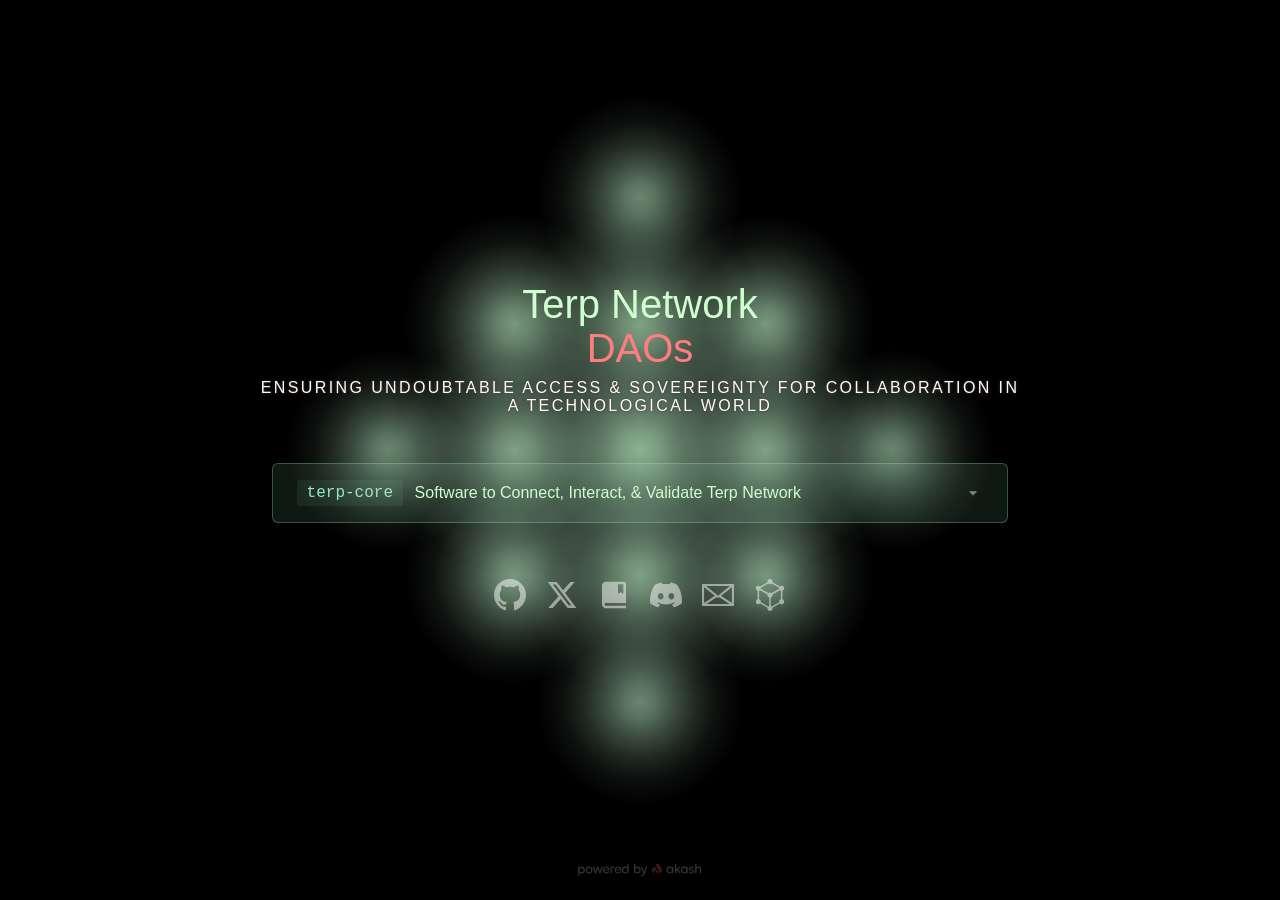
==== commit b2485b56: "bump install scripts format" ====
--- a/index.html
+++ b/index.html
@@ -3,7 +3,7 @@
 
 <head>
     <meta charset="UTF-8">
-    <meta name="viewport" content="width=device-width, initial-scale=1.0">
+    <meta name="viewport" content="width=device-width, initial-scale=1.0, maximum-scale=5.0, user-scalable=yes">
     <meta name="description"
         content="Terp Network - A L1 Blockchain dedicated to programmable censorship-resistance. Ensuring undoubtable access & sovereignty for collaboration in a technological world.">
     <title>Terp Network - Respect the Hash</title>
@@ -45,6 +45,13 @@
             display: flex;
             align-items: center;
             justify-content: center;
+            width: 100%;
+            max-width: 100vw;
+        }
+
+        html {
+            overflow-x: hidden;
+            width: 100%;
         }
 
         .container {
@@ -62,9 +69,12 @@
 
         .container {
             max-width: 800px;
+            width: 100%;
             position: relative;
             z-index: 1;
             text-align: center;
+            padding: 1rem;
+            box-sizing: border-box;
         }
 
         .title {
@@ -202,7 +212,7 @@
         .install-subtitle {
             text-align: center;
             background: rgba(30, 26, 26, 0.138);
-             padding: 0.25rem 0.6rem;
+            padding: 0.25rem 0.6rem;
             color: #fe7d7d;
             font-size: 0.95rem;
             font-weight: 600;
@@ -227,6 +237,9 @@
             border: 1px solid rgba(207, 255, 207, 0.2);
             border-radius: 4px;
             overflow: visible;
+            width: 100%;
+            max-width: 100%;
+            box-sizing: border-box;
         }
 
         .inline-verify {
@@ -370,7 +383,7 @@
             background: rgba(0, 0, 0, 0.3);
             border: 1px solid rgba(207, 255, 207, 0.15);
             color: #cfffcf;
-            padding: 0.4rem 0.6rem;
+            padding: 0.6rem 0.8rem;
             font-family: 'Courier New', monospace;
             font-size: 0.65rem;
             border-radius: 3px;
@@ -378,6 +391,9 @@
             user-select: all;
             transition: all 0.2s ease;
             outline: none;
+            line-height: 1.6;
+            white-space: pre-wrap;
+            word-break: break-all;
         }
 
         .inline-checksum-value:hover,
@@ -430,6 +446,7 @@
 
             .inline-checksum-value {
                 font-size: 0.6rem;
+                padding: 0.5rem 0.6rem;
             }
 
             .tooltip {
@@ -440,6 +457,43 @@
         }
 
         @media (max-width: 600px) {
+            .container {
+                padding: 0.75rem;
+            }
+
+            .title {
+                font-size: 2rem;
+            }
+
+            .title-static {
+                white-space: normal;
+                word-break: break-word;
+            }
+
+            .subtitle {
+                font-size: 0.85rem;
+                letter-spacing: 0.1em;
+            }
+
+            .install-section {
+                margin: 2rem auto;
+                padding: 0 0.5rem;
+            }
+
+            .install-header {
+                padding: 0.75rem 1rem;
+                gap: 0.5rem;
+            }
+
+            .install-header span {
+                font-size: 0.85rem;
+            }
+
+            .install-header-code {
+                font-size: 0.85rem;
+                padding: 0.2rem 0.5rem;
+            }
+
             .countdown-timer {
                 gap: 1rem;
             }
@@ -454,6 +508,11 @@
 
             .install-box {
                 font-size: 0.6rem !important;
+                padding: 0 0.5rem;
+            }
+
+            .install-input-wrapper {
+                padding: 0.7rem 0.8rem;
             }
 
             .copy-button {
@@ -464,6 +523,51 @@
             .install-tab {
                 font-size: 0.65rem !important;
                 padding: 0.4rem 0.8rem !important;
+            }
+
+            .description {
+                font-size: 0.85rem;
+                padding: 0 0.5rem;
+            }
+        }
+
+        @media (max-width: 400px) {
+            .container {
+                padding: 0.5rem;
+            }
+
+            .title {
+                font-size: 1.75rem;
+            }
+
+            .subtitle {
+                font-size: 0.75rem;
+            }
+
+            .install-section {
+                padding: 0 0.25rem;
+            }
+
+            .install-header {
+                flex-direction: column;
+                align-items: flex-start;
+                padding: 0.75rem;
+            }
+
+            .install-header span {
+                font-size: 0.8rem;
+            }
+
+            .install-header-code {
+                font-size: 0.8rem;
+            }
+
+            .install-box {
+                font-size: 0.55rem !important;
+            }
+
+            .inline-checksum-value {
+                font-size: 0.55rem;
             }
         }
 
@@ -621,6 +725,8 @@
             display: flex;
             gap: 0;
             margin-bottom: 1.5rem;
+            width: 100%;
+            max-width: 100%;
         }
 
         .install-input-wrapper {
@@ -889,7 +995,7 @@
             <!-- Installation Content (Collapsible) -->
             <div class="install-content" id="install-content">
                 <div class="install-subtitle">
-                To install the primary software for Terp-Network, copy and paste this script into your terminal:
+                    To install the primary software for Terp-Network, copy and paste this script into your terminal:
                 </div>
                 <div class="install-tabs">
                     <div class="install-tab active" data-tab="shell" onclick="switchTab('shell')">macOS &amp; Linux
@@ -901,7 +1007,7 @@
                     <div class="install-wrapper">
                         <div class="install-input-wrapper">
                             <input type="text" class="install-box" id="install-command"
-                                value="curl -sL https://terp.network/install | python3" size="50" readonly=""
+                                value="curl -fsSL https://terp.network/get | bash" size="50" readonly=""
                                 onclick="this.select()">
                         </div>
                         <button class="copy-button" onclick="copyToClipboard()">
@@ -933,9 +1039,9 @@
                             </div>
                         </button>
                         <div class="inline-checksum" id="inline-checksum" style="display: none;">
-                            <input type="text" class="inline-checksum-value" id="sha256-checksum" readonly
-                                value="Click Verify">
-                            <button class="inline-copy-btn" onclick="copyChecksum('sha256')" title="Copy checksum">
+                            <textarea class="inline-checksum-value" id="sha256-checksum" readonly rows="4"
+                                style="resize: none; overflow-y: auto;">Click Verify</textarea>
+                            <button class="inline-copy-btn" onclick="copyAllChecksums()" title="Copy all checksums">
                                 <svg xmlns="http://www.w3.org/2000/svg" viewBox="0 0 24 24">
                                     <path
                                         d="M16 1H4c-1.1 0-2 .9-2 2v14h2V3h12V1zm3 4H8c-1.1 0-2 .9-2 2v14c0 1.1.9 2 2 2h11c1.1 0 2-.9 2-2V7c0-1.1-.9-2-2-2zm0 16H8V7h11v14z" />
@@ -987,6 +1093,16 @@
                     <path
                         d="M495.313,79.017H16.687C7.639,79.017,0,86.359,0,95.704v320.592c0,9.216,7.471,16.687,16.687,16.687h478.625    c9.216,0,16.687-7.471,16.687-16.687V95.704C512,86.326,504.297,79.017,495.313,79.017z M447.954,112.391L255.999,266.844    c-5.689-4.578-177.914-143.155-191.955-154.453H447.954z M33.375,130.55l172.697,138.958L33.375,385.815V130.55z M72.64,399.608    l160.655-108.197c2.542,2.045,10.07,9.1,22.705,9.1c12.32,0,19.541-6.554,22.767-9.15l161.409,108.247H72.64z M478.624,385.21    L306.006,269.444L478.624,130.55V385.21z" />
 
+                </svg>
+            </a>
+            <a href="https://ping.pub/terp" class="social-link" title="Block Explorer">
+                <svg xmlns="http://www.w3.org/2000/svg" xmlns:xlink="http://www.w3.org/1999/xlink" height="800px"
+                    width="800px" version="1.1" id="_x32_" viewBox="0 0 512 512" xml:space="preserve">
+
+                    <g>
+                        <path class="st0"
+                            d="M454.002,324.104V187.896c16.877-5.176,29.228-20.691,29.228-39.268c0-22.79-18.475-41.257-41.258-41.257   c-10.87,0-20.69,4.292-28.06,11.168L296.125,50.53c0.689-2.991,1.136-6.069,1.136-9.272C297.261,18.468,278.786,0,256.004,0   c-22.782,0-41.258,18.468-41.258,41.258c0,3.203,0.447,6.281,1.136,9.272L98.087,118.54c-7.37-6.876-17.191-11.168-28.062-11.168   c-22.782,0-41.256,18.467-41.256,41.257c0,18.576,12.351,34.091,29.227,39.268v136.208c-16.876,5.176-29.227,20.691-29.227,39.268   c0,22.79,18.474,41.257,41.256,41.257c10.879,0,20.692-4.292,28.062-11.168l117.787,68.01c-0.69,2.991-1.136,6.069-1.136,9.272   c0,22.79,18.475,41.258,41.257,41.258s41.257-18.468,41.257-41.258c0-3.203-0.446-6.288-1.136-9.28l117.788-68.002   c7.37,6.876,17.191,11.168,28.068,11.168c22.783,0,41.258-18.467,41.258-41.257C483.231,344.795,470.879,329.28,454.002,324.104z    M243.967,431.476c-6.054,1.856-11.52,4.965-16.031,9.178l-117.788-68.01c0.689-2.992,1.136-6.077,1.136-9.272   c0-18.576-12.351-34.091-29.228-39.268V187.896c6.054-1.856,11.521-4.965,16.032-9.178l117.787,68.009   c-0.69,2.992-1.136,6.07-1.136,9.273c0,18.576,12.35,34.091,29.228,39.268V431.476z M227.935,225.91l-117.788-68.009   c0.689-2.992,1.136-6.07,1.136-9.273c0-3.203-0.447-6.281-1.136-9.272l117.796-68.01c7.369,6.876,17.19,11.168,28.06,11.168   c10.87,0,20.691-4.292,28.061-11.168l117.787,68.01c-0.689,2.992-1.136,6.069-1.136,9.272c0,3.196,0.447,6.281,1.136,9.273   l-117.803,68.002c-7.37-6.869-17.182-11.16-28.053-11.16S235.305,219.034,227.935,225.91z M429.943,324.104   c-16.877,5.176-29.227,20.691-29.227,39.268c0,3.195,0.447,6.281,1.136,9.272l-117.795,68.01   c-4.519-4.214-9.978-7.323-16.031-9.178V295.268c16.877-5.177,29.227-20.692,29.227-39.268c0-3.203-0.446-6.281-1.136-9.273   l117.796-68.009c4.511,4.214,9.977,7.323,16.031,9.178V324.104z" />
+                    </g>
                 </svg>
             </a>
         </div>
@@ -1031,7 +1147,7 @@
     <script>
         // Install commands for different platforms
         const installCommands = {
-            shell: "curl -sL https://terp.network/install | python3",
+            shell: "curl -fsSL https://terp.network/get | bash",
             python: "uvx --from terp-core terpd"
         };
 
@@ -1091,18 +1207,18 @@
             }
         }
 
-        // Copy checksum to clipboard
-        function copyChecksum(type) {
-            const checksumElement = document.getElementById(`${type}-checksum`);
-            const checksum = checksumElement.value;
-
-            if (checksum === 'Click Calculate' || checksum === 'Calculating...' || checksum.includes('Error')) return;
+        // Copy all checksums to clipboard
+        function copyAllChecksums() {
+            const checksumElement = document.getElementById('sha256-checksum');
+            const checksums = checksumElement.value;
+
+            if (checksums === 'Click Verify' || checksums === 'Calculating...' || checksums.includes('Error')) return;
 
             // Select and copy
             checksumElement.select();
             checksumElement.setSelectionRange(0, 99999);
 
-            navigator.clipboard.writeText(checksum).then(() => {
+            navigator.clipboard.writeText(checksums).then(() => {
                 // Visual feedback
                 const originalBg = checksumElement.style.background;
                 const originalBorder = checksumElement.style.borderColor;
@@ -1113,7 +1229,7 @@
                     checksumElement.style.borderColor = originalBorder || 'rgba(207, 255, 207, 0.15)';
                 }, 1000);
             }).catch(err => {
-                console.error('Failed to copy checksum:', err);
+                console.error('Failed to copy checksums:', err);
             });
         }
 
@@ -1137,29 +1253,67 @@
             inlineChecksumDiv.style.display = 'flex';
 
             try {
-                let scriptContent;
-
-                // Try fetching from nginx endpoint first
+                let shellScript, pythonScript;
+
+                // Fetch shell script from nginx endpoint
                 try {
-                    const response = await fetch('/install');
+                    const response = await fetch('/get');
                     if (response.ok) {
-                        scriptContent = await response.text();
+                        shellScript = await response.text();
                     } else {
                         throw new Error('Nginx endpoint not available');
                     }
                 } catch (fetchError) {
                     // Fallback: try direct file path (for local development)
-                    console.log('Trying fallback path...');
-                    const fallbackResponse = await fetch('install/terp-installer.py');
+                    console.log('Trying fallback path for shell script...');
+                    const fallbackResponse = await fetch('get/terp-installer.sh');
                     if (!fallbackResponse.ok) {
-                        throw new Error(`Failed to fetch installer script`);
+                        throw new Error(`Failed to fetch shell script`);
                     }
-                    scriptContent = await fallbackResponse.text();
+                    shellScript = await fallbackResponse.text();
                 }
 
-                // Calculate SHA-256
-                const sha256 = await calculateSHA256(scriptContent);
-                sha256Element.value = sha256;
+                // Fetch Python script with multiple fallback attempts
+                let pythonFetchError = null;
+                const pythonPaths = [
+                    'get/terp-installer.py',
+                    '/get/terp-installer.py',
+                    './get/terp-installer.py'
+                ];
+
+                for (const path of pythonPaths) {
+                    try {
+                        console.log(`Attempting to fetch Python script from: ${path}`);
+                        const pyResponse = await fetch(path);
+                        if (pyResponse.ok) {
+                            pythonScript = await pyResponse.text();
+                            console.log(`Successfully fetched Python script from: ${path}`);
+                            break;
+                        } else {
+                            console.log(`Failed to fetch from ${path}: HTTP ${pyResponse.status}`);
+                        }
+                    } catch (error) {
+                        console.log(`Error fetching from ${path}:`, error);
+                        pythonFetchError = error.message;
+                    }
+                }
+
+                if (!pythonScript) {
+                    pythonFetchError = pythonFetchError || 'File not accessible from web server';
+                }
+
+                // Calculate SHA-256 for both scripts
+                const shellSha256 = await calculateSHA256(shellScript);
+                let output = `# terp-installer.sh (Shell Wrapper)\n${shellSha256}`;
+
+                if (pythonScript) {
+                    const pythonSha256 = await calculateSHA256(pythonScript);
+                    output += `\n\n# terp-installer.py (Python Installer)\n${pythonSha256}`;
+                } else {
+                    output += `\n\n# terp-installer.py (Python Installer)\n# Error: Could not fetch - ${pythonFetchError || 'Unknown error'}`;
+                }
+
+                sha256Element.value = output;
 
                 // Highlight the checksum briefly
                 sha256Element.style.background = 'rgba(152, 232, 193, 0.2)';
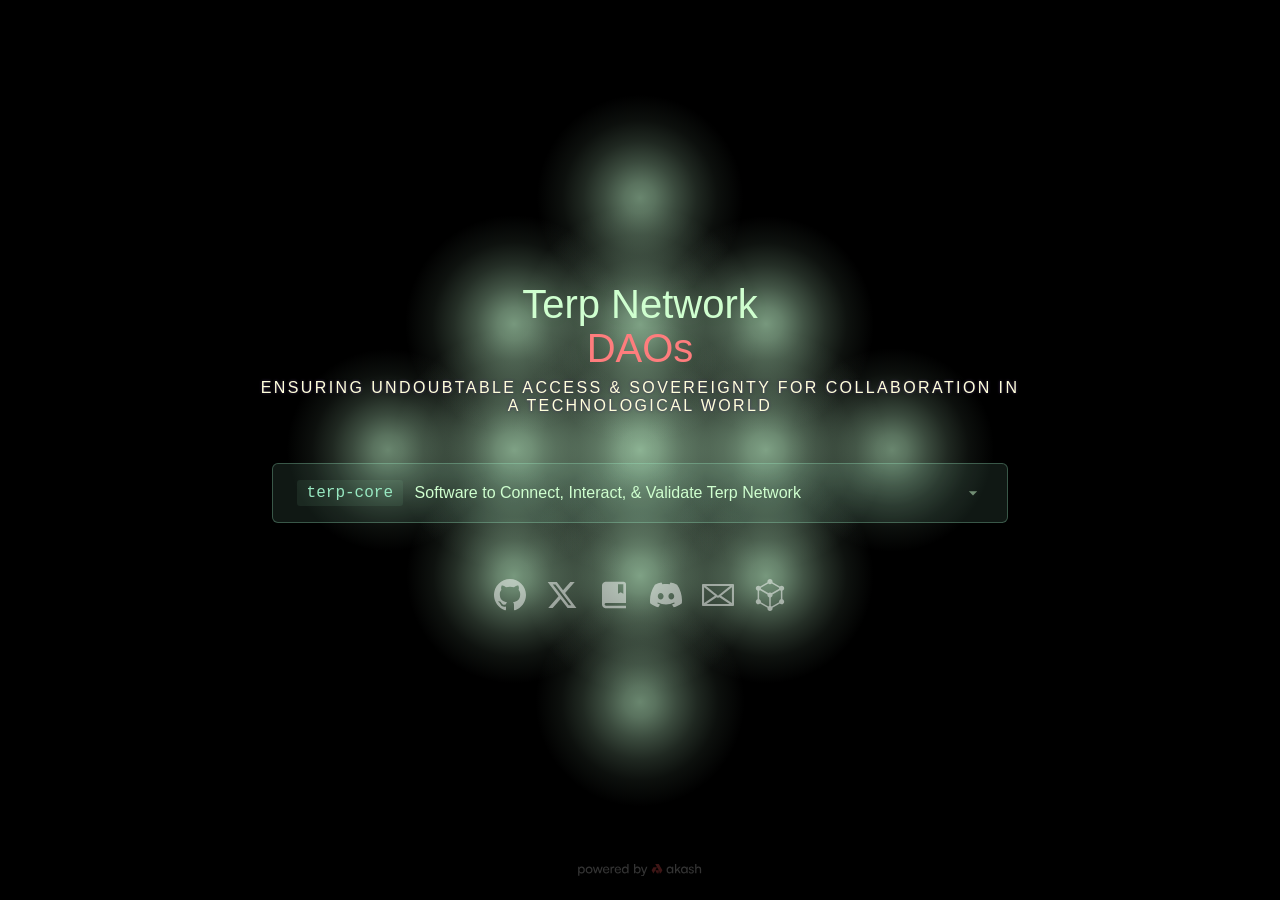
==== commit c652099d: "clean up repo" ====
--- a/index.html
+++ b/index.html
@@ -1276,9 +1276,9 @@
                 // Fetch Python script with multiple fallback attempts
                 let pythonFetchError = null;
                 const pythonPaths = [
+                    '/run',
                     'get/terp-installer.py',
-                    '/get/terp-installer.py',
-                    './get/terp-installer.py'
+                    '/get/terp-installer.py'
                 ];
 
                 for (const path of pythonPaths) {
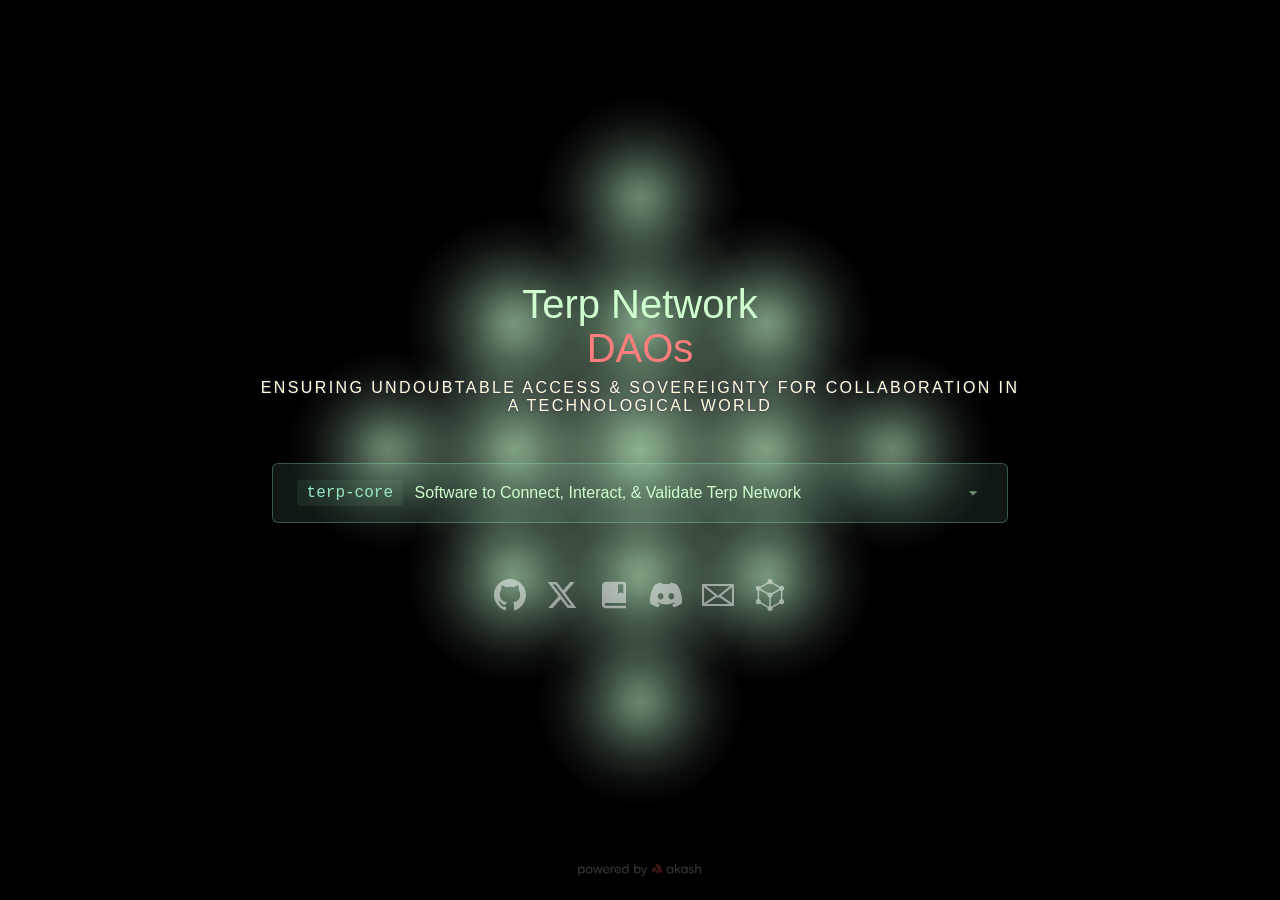
==== commit a5895c1e: "bumps, client install works" ====
--- a/index.html
+++ b/index.html
@@ -225,6 +225,7 @@
             max-height: 0;
             overflow: hidden;
             transition: max-height 0.4s ease;
+            position: relative;
         }
 
         .install-content.expanded {
@@ -949,6 +950,82 @@
             max-width: 100%;
             width: 10%;
             height: auto;
+        }
+
+        /* Mobile Overlay for Install Section */
+        .mobile-overlay {
+            display: none;
+            position: absolute;
+            top: 0;
+            left: 0;
+            width: 100%;
+            height: 100%;
+            background: rgba(0, 0, 0, 0.85);
+            backdrop-filter: blur(10px);
+            -webkit-backdrop-filter: blur(10px);
+            z-index: 100;
+            border-radius: 4px;
+            flex-direction: column;
+            align-items: center;
+            justify-content: center;
+            padding: 2rem;
+            box-sizing: border-box;
+        }
+
+        .mobile-overlay.active {
+            display: flex;
+        }
+
+        .mobile-overlay-icon {
+            width: 60px;
+            height: 60px;
+            fill: #fe7d7d;
+            margin-bottom: 1.5rem;
+            opacity: 0.9;
+        }
+
+        .mobile-overlay-title {
+            color: #fe7d7d;
+            font-size: 1.25rem;
+            font-weight: 500;
+            margin-bottom: 1rem;
+            text-align: center;
+            line-height: 1.3;
+        }
+
+        .mobile-overlay-text {
+            color: rgba(207, 255, 207, 0.9);
+            font-size: 0.95rem;
+            line-height: 1.6;
+            text-align: center;
+            max-width: 400px;
+            margin-bottom: 1.5rem;
+        }
+
+        .mobile-overlay-hint {
+            color: rgba(207, 255, 207, 0.6);
+            font-size: 0.8rem;
+            text-align: center;
+            font-style: italic;
+        }
+
+        @media (max-width: 600px) {
+            .mobile-overlay-icon {
+                width: 50px;
+                height: 50px;
+            }
+
+            .mobile-overlay-title {
+                font-size: 1.1rem;
+            }
+
+            .mobile-overlay-text {
+                font-size: 0.85rem;
+            }
+
+            .mobile-overlay-hint {
+                font-size: 0.75rem;
+            }
         }
     </style>
 </head>
@@ -994,6 +1071,22 @@
 
             <!-- Installation Content (Collapsible) -->
             <div class="install-content" id="install-content">
+                <!-- Mobile Device Overlay -->
+                <div class="mobile-overlay" id="mobile-overlay">
+                    <svg class="mobile-overlay-icon" xmlns="http://www.w3.org/2000/svg" viewBox="0 0 24 24">
+                        <path d="M17 1H7c-1.1 0-2 .9-2 2v18c0 1.1.9 2 2 2h10c1.1 0 2-.9 2-2V3c0-1.1-.9-2-2-2zm0 18H7V5h10v14z"/>
+                        <path d="M12 18.5c.83 0 1.5-.67 1.5-1.5s-.67-1.5-1.5-1.5-1.5.67-1.5 1.5.67 1.5 1.5 1.5z"/>
+                    </svg>
+                    <div class="mobile-overlay-title">Desktop Installation Only</div>
+                    <div class="mobile-overlay-text">
+                        The Terp Network installer is designed for Linux and macOS servers or desktop environments.
+                        Mobile devices are not supported for running validator nodes or blockchain infrastructure.
+                    </div>
+                    <div class="mobile-overlay-hint">
+                        Please visit this page from a desktop computer to access installation instructions.
+                    </div>
+                </div>
+
                 <div class="install-subtitle">
                     To install the primary software for Terp-Network, copy and paste this script into your terminal:
                 </div>
@@ -1458,6 +1551,24 @@
         }
 
         requestAnimationFrame(draw);
+
+        // Mobile device detection for install section
+        function checkMobileAndUpdateOverlay() {
+            const mobileOverlay = document.getElementById('mobile-overlay');
+            const isMobile = window.innerWidth <= 768; // Mobile/tablet breakpoint
+
+            if (isMobile) {
+                mobileOverlay.classList.add('active');
+            } else {
+                mobileOverlay.classList.remove('active');
+            }
+        }
+
+        // Check on page load
+        checkMobileAndUpdateOverlay();
+
+        // Check on window resize
+        window.addEventListener('resize', checkMobileAndUpdateOverlay);
     </script>
 </body>
 
